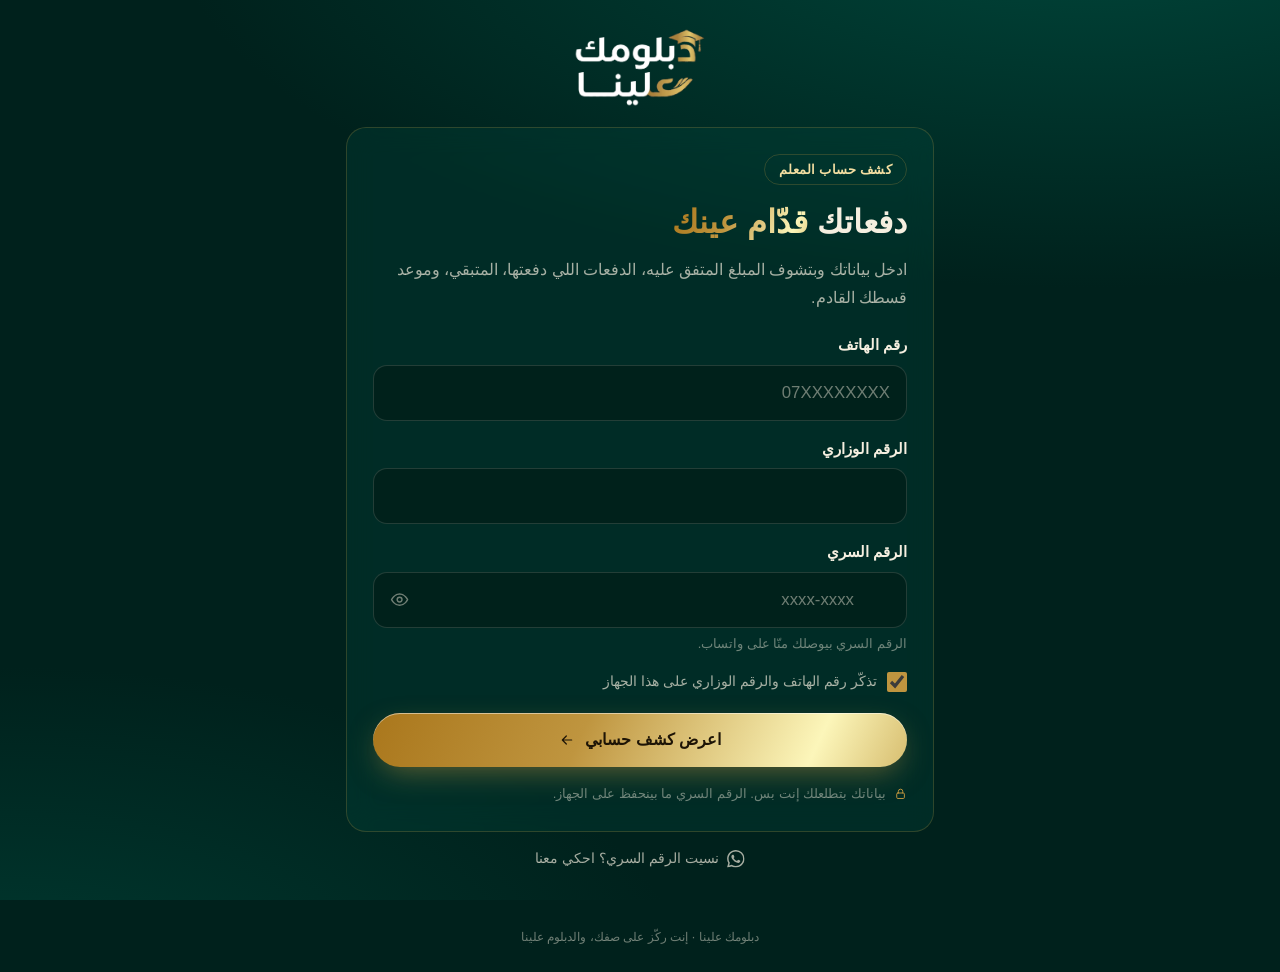
==== payments/index.html @ 39f5a54c "Payments: self-host SheetJS and lock pages down with a CSP - Serve SheetJS 0.18.5 (Apache-2.0, licen" ====
<!DOCTYPE html>
<html lang="ar" dir="rtl">
<head>
<meta charset="UTF-8">
<meta name="viewport" content="width=device-width, initial-scale=1.0, viewport-fit=cover">
<meta name="theme-color" content="#00211C">
<meta name="robots" content="noindex, nofollow">
<!-- The page may only talk to this site: nothing on it can send data anywhere else. -->
<meta http-equiv="Content-Security-Policy" content="default-src 'self'; script-src 'self' 'unsafe-inline'; style-src 'self' 'unsafe-inline' https://fonts.googleapis.com; font-src https://fonts.gstatic.com; img-src 'self' data:; connect-src 'self'; object-src 'none'; base-uri 'none'; form-action 'none'">
<title>كشف حسابك | دبلومك علينا</title>
<meta name="description" content="كشف حساب المعلم في دبلومك علينا: المبلغ المتفق عليه، الدفعات، المتبقي، وموعد القسط القادم.">
<meta property="og:title" content="كشف حسابك — دبلومك علينا">
<meta property="og:description" content="شوف دفعاتك والمبلغ المتبقي وموعد القسط القادم.">
<meta property="og:image" content="https://diplomakalena-cloud.github.io/og-image.jpg">
<meta property="og:locale" content="ar_JO">
<link rel="icon" href="../favicon.svg" type="image/svg+xml">
<link rel="apple-touch-icon" href="../apple-touch-icon.png">
<link rel="preconnect" href="https://fonts.googleapis.com">
<link rel="preconnect" href="https://fonts.gstatic.com" crossorigin>
<link href="https://fonts.googleapis.com/css2?family=Alexandria:wght@500;700;800&family=IBM+Plex+Sans+Arabic:wght@400;500;600;700&display=swap" rel="stylesheet">
<style>
/* ================= Tokens (same as the main site) ================= */
:root{
  --forest:#00211C;
  --green:#004D40;
  --moss:#0A3A32;
  --gold:#BF953F;
  --gold-hi:#F3DFA2;
  --ink:#F5EFE0;
  --muted:rgba(245,239,224,.68);
  --faint:rgba(245,239,224,.45);
  --line:rgba(191,149,63,.24);
  --glass:rgba(0,77,64,.28);
  --field:rgba(0,20,17,.45);
  --field-line:rgba(245,239,224,.14);
  --error:#FFB4A2;
  --late:#FFB48A;
  --foil:linear-gradient(115deg,#AA771C 0%,#BF953F 20%,#FCF6BA 42%,#B38728 60%,#FBF5B7 80%,#AA771C 100%);
  --f-display:'Alexandria',sans-serif;
  --f-body:'IBM Plex Sans Arabic',sans-serif;
  --ease:cubic-bezier(.22,1,.36,1);
  --r-lg:28px; --r-md:20px; --r-sm:14px;
  --gutter:16px;
  color-scheme:dark;
}
*,*::before,*::after{margin:0;padding:0;box-sizing:border-box;-webkit-tap-highlight-color:transparent}
html{-webkit-text-size-adjust:100%}
body{
  font-family:var(--f-body);color:var(--ink);line-height:1.8;font-size:16px;
  background:var(--forest);
  background-image:
    radial-gradient(120% 70% at 85% -10%, rgba(0,77,64,.85), transparent 60%),
    radial-gradient(90% 60% at 0% 110%, rgba(0,77,64,.55), transparent 60%);
  background-attachment:fixed;
  min-height:100vh;overflow-x:hidden;
}
img{max-width:100%;display:block}
button{font:inherit;color:inherit;background:none;border:0;cursor:pointer}
:focus-visible{outline:2px solid var(--gold-hi);outline-offset:3px;border-radius:8px}
svg.i{width:1em;height:1em;fill:none;stroke:currentColor;stroke-width:1.8;stroke-linecap:round;stroke-linejoin:round;flex-shrink:0}
[hidden]{display:none!important}
.foil{background:var(--foil);background-size:220% 100%;-webkit-background-clip:text;background-clip:text;-webkit-text-fill-color:transparent;color:var(--gold)}
@media (prefers-reduced-motion:no-preference){ .foil{animation:foil 7s linear infinite} }
@keyframes foil{to{background-position:-220% 0}}
.num{font-variant-numeric:tabular-nums}

.wrap{width:100%;max-width:620px;margin:0 auto;padding:0 var(--gutter)}

.test-banner{position:sticky;top:0;z-index:60;background:#5A2A12;color:#FFE3C7;font-size:.86rem;text-align:center;padding:8px var(--gutter);line-height:1.6}

.top{padding:28px 0 8px;text-align:center}
.top img{width:132px;height:auto;margin:0 auto}

.screen{padding:12px 0 48px}
@media (prefers-reduced-motion:no-preference){
  .enter{animation:enter .55s var(--ease) both}
  .enter:nth-child(2){animation-delay:.06s}
  .enter:nth-child(3){animation-delay:.12s}
  .enter:nth-child(4){animation-delay:.18s}
  .enter:nth-child(5){animation-delay:.24s}
  @keyframes enter{from{opacity:0;transform:translateY(14px)}to{opacity:1;transform:none}}
}

.card{background:var(--glass);border:1px solid var(--line);border-radius:var(--r-md);padding:22px 18px;margin-bottom:14px;
  backdrop-filter:blur(14px);-webkit-backdrop-filter:blur(14px)}
@media (min-width:560px){ .card{padding:26px 26px} }

.kicker{display:inline-block;font-size:.8rem;font-weight:600;letter-spacing:.02em;color:var(--gold-hi);
  border:1px solid var(--line);border-radius:99px;padding:3px 14px;margin-bottom:14px}
h1{font-family:var(--f-display);font-weight:800;font-size:clamp(1.5rem,6vw,2rem);line-height:1.45;margin-bottom:10px}
h2{font-family:var(--f-display);font-weight:700;font-size:1.08rem;line-height:1.5;display:flex;align-items:center;gap:8px}
h2 svg{color:var(--gold)}
.lead{color:var(--muted);margin-bottom:18px}

/* ================= Login ================= */
.field{margin-bottom:14px}
.field label{display:block;font-weight:600;font-size:.95rem;margin-bottom:6px}
.field small{display:block;color:var(--faint);font-size:.8rem;margin-top:4px}
.input-wrap{position:relative}
input[type=text],input[type=tel],input[type=password]{
  width:100%;min-height:54px;padding:12px 16px;border-radius:var(--r-sm);
  background:var(--field);border:1px solid var(--field-line);color:var(--ink);
  font:inherit;font-size:1.05rem;letter-spacing:.02em;direction:ltr;text-align:right;
  transition:border-color .25s,box-shadow .25s,background .25s;-webkit-appearance:none;appearance:none}
input::placeholder{color:var(--faint);letter-spacing:0}
input:focus{outline:none;border-color:var(--gold);box-shadow:0 0 0 3px rgba(191,149,63,.18);background:rgba(0,20,17,.6)}
.field.invalid input{border-color:rgba(255,180,162,.5)}
.peek{position:absolute;inset-inline-end:6px;top:50%;transform:translateY(-50%);width:42px;height:42px;display:grid;place-items:center;border-radius:10px;color:var(--faint)}
.peek:hover{color:var(--gold-hi)}
.peek svg{font-size:1.2rem}
#pass{padding-inline-end:52px}
.remember{display:flex;align-items:center;gap:10px;margin:4px 0 18px;font-size:.9rem;color:var(--muted);cursor:pointer;user-select:none}
.remember input{width:20px;height:20px;accent-color:var(--gold);flex-shrink:0}
.err{display:flex;align-items:flex-start;gap:8px;margin:0 0 14px;padding:12px 14px;border-radius:var(--r-sm);
  color:var(--error);background:rgba(255,180,162,.08);border:1px solid rgba(255,180,162,.3);font-size:.92rem;font-weight:500;line-height:1.7}
.err svg{margin-top:4px}
@media (prefers-reduced-motion:no-preference){
  .shake{animation:shake .4s}
  @keyframes shake{20%,60%{transform:translateX(-6px)}40%,80%{transform:translateX(6px)}}
}
.opening{text-align:center;padding:44px 18px}
.opening p{color:var(--muted);margin-top:16px}
.ring{display:inline-block;width:46px;height:46px;border-radius:50%;border:3px solid rgba(191,149,63,.2);border-top-color:var(--gold)}
@media (prefers-reduced-motion:no-preference){ .ring{animation:spin .9s linear infinite} }
.privacy{display:flex;gap:8px;align-items:flex-start;margin-top:16px;color:var(--faint);font-size:.82rem;line-height:1.7}
.privacy svg{margin-top:4px;color:var(--gold)}

.btn{display:inline-flex;align-items:center;justify-content:center;gap:10px;min-height:54px;padding:0 26px;border-radius:99px;
  font-family:var(--f-display);font-weight:700;font-size:1rem;transition:transform .35s var(--ease),box-shadow .35s,background .3s,opacity .3s;text-decoration:none}
.btn-gold{background:var(--foil);background-size:200% 100%;color:#1d1406;box-shadow:0 10px 30px -8px rgba(191,149,63,.55),inset 0 1px 0 rgba(255,255,255,.5)}
.btn-gold:hover{transform:translateY(-2px);box-shadow:0 18px 40px -10px rgba(191,149,63,.7),inset 0 1px 0 rgba(255,255,255,.5)}
.btn-ghost{border:1px solid rgba(245,239,224,.22);background:rgba(0,33,28,.5);color:var(--ink)}
.btn-ghost:hover{border-color:var(--gold);color:var(--gold-hi)}
.btn[disabled]{opacity:.6;pointer-events:none}
.btn-block{width:100%}
.spin{display:none;width:18px;height:18px;border-radius:50%;border:2px solid rgba(29,20,6,.3);border-top-color:#1d1406}
.btn.loading .spin{display:inline-block}
@media (prefers-reduced-motion:no-preference){ .spin{animation:spin .8s linear infinite} }
@keyframes spin{to{transform:rotate(360deg)}}

/* ================= Account ================= */
.hello{display:flex;justify-content:space-between;align-items:center;gap:12px;margin:4px 0 14px}
.hello p{font-family:var(--f-display);font-weight:700;font-size:1.2rem;line-height:1.5}
.hello small{display:block;font-family:var(--f-body);font-weight:400;font-size:.84rem;color:var(--muted)}
.out{display:inline-flex;align-items:center;gap:6px;font-size:.86rem;color:var(--faint);padding:8px 12px;border-radius:99px;border:1px solid var(--field-line);white-space:nowrap}
.out:hover{color:var(--gold-hi);border-color:var(--line)}

/* Balance */
.balance{text-align:center;padding-top:26px}
.balance .label{color:var(--muted);font-size:.92rem}
.balance .big{font-family:var(--f-display);font-weight:800;font-size:clamp(2.4rem,12vw,3.2rem);line-height:1.2;margin:4px 0 2px}
.balance .unit{font-size:.4em;font-weight:700;margin-inline-start:6px}
.meter{height:10px;border-radius:10px;background:rgba(245,239,224,.1);overflow:hidden;margin:18px 0 8px}
.meter i{display:block;height:100%;width:0;background:var(--foil);border-radius:10px;transition:width 1.1s var(--ease)}
.meter-cap{display:flex;justify-content:space-between;font-size:.82rem;color:var(--muted)}
.meter-cap b{color:var(--gold-hi);font-weight:600}
.stats{display:grid;grid-template-columns:1fr 1fr;gap:10px;margin-top:18px}
.stat{padding:12px 10px;border-radius:var(--r-sm);background:var(--field);border:1px solid var(--field-line);text-align:center}
.stat span{display:block;font-size:.8rem;color:var(--muted)}
.stat b{display:block;font-family:var(--f-display);font-weight:700;font-size:1.15rem;line-height:1.5}
.stat b small{font-size:.7em;font-weight:500;color:var(--muted);margin-inline-start:4px}

/* Next installment */
.due{display:flex;gap:16px;align-items:center}
.due-date{flex-shrink:0;width:84px;border-radius:16px;overflow:hidden;text-align:center;border:1px solid var(--line);background:var(--field)}
.due-date .m{display:block;background:var(--foil);background-size:200% 100%;color:#1d1406;font-size:.74rem;font-weight:700;padding:3px 4px;line-height:1.5}
.due-date .d{display:block;font-family:var(--f-display);font-weight:800;font-size:2rem;line-height:1.25;padding-top:4px}
.due-date .y{display:block;font-size:.74rem;color:var(--muted);padding-bottom:6px}
.due-body{min-width:0}
.due-body .what{font-size:.86rem;color:var(--gold-hi);font-weight:600}
.due-body .when{font-family:var(--f-display);font-weight:700;font-size:1.08rem;line-height:1.55}
.due-body .amt{color:var(--muted);font-size:.92rem;margin-top:2px}
.due-body .amt b{color:var(--ink)}
.due-body .amt.carry{font-size:.84rem;color:var(--faint)}
.pill{display:inline-flex;align-items:center;gap:6px;margin-top:8px;padding:3px 12px;border-radius:99px;font-size:.82rem;font-weight:600;
  color:var(--gold-hi);background:rgba(191,149,63,.12);border:1px solid rgba(191,149,63,.3)}
.card.late{border-color:rgba(255,180,138,.45);background:linear-gradient(0deg,rgba(255,140,90,.07),rgba(255,140,90,.07)),var(--glass)}
.card.late .due-date{border-color:rgba(255,180,138,.5)}
.card.late .due-date .m{background:#E8956A}
.card.late .pill{color:var(--late);background:rgba(255,140,90,.1);border-color:rgba(255,180,138,.4)}
.card.late .due-body .what{color:var(--late)}
.done{text-align:center}
.done .seal{width:72px;height:72px;margin:4px auto 14px;border-radius:50%;display:grid;place-items:center;
  background:var(--foil);background-size:200% 100%;box-shadow:0 18px 50px -12px rgba(191,149,63,.6)}
.done .seal svg{width:34px;height:34px;stroke:#1d1406;stroke-width:2.6}
.done p{color:var(--muted)}
.done strong{display:block;font-family:var(--f-display);font-size:1.2rem;color:var(--ink);margin-bottom:4px}

/* Payments list */
.head-row{display:flex;justify-content:space-between;align-items:baseline;gap:10px;margin-bottom:10px}
.head-row .count{font-size:.82rem;color:var(--faint)}
.pay{list-style:none}
.pay li{display:flex;align-items:center;gap:12px;padding:12px 0;border-top:1px solid var(--field-line)}
.pay li:first-child{border-top:0}
.pay .tick{flex-shrink:0;width:34px;height:34px;border-radius:50%;display:grid;place-items:center;background:rgba(191,149,63,.12);color:var(--gold-hi)}
.pay .tick svg{font-size:1rem}
.pay .info{flex:1;min-width:0}
.pay .info b{display:block;font-weight:600;font-size:.96rem}
.pay .info small{display:block;color:var(--muted);font-size:.84rem;line-height:1.6;overflow-wrap:anywhere}
.pay .val{font-family:var(--f-display);font-weight:700;white-space:nowrap}
.pay .val small{font-size:.75em;font-weight:500;color:var(--muted);margin-inline-start:3px}
.pay li.neg .tick{background:rgba(255,180,162,.1);color:var(--error)}
.empty{color:var(--muted);font-size:.92rem;padding:6px 0}

/* Notes */
.notes p{white-space:pre-line;color:var(--ink);margin-top:8px;padding:12px 14px;border-radius:var(--r-sm);background:rgba(0,20,17,.3);border-inline-start:3px solid var(--gold)}

.wa{display:inline-flex;align-items:center;gap:8px;justify-content:center;color:var(--muted);font-size:.9rem;text-decoration:none}
.wa:hover{color:var(--gold-hi)}
.wa svg{fill:currentColor;stroke:none;font-size:1.1rem}
.help{text-align:center;margin-top:8px}

footer{text-align:center;color:var(--faint);font-size:.78rem;padding:0 var(--gutter) 24px}
</style>
</head>
<body>
<svg width="0" height="0" style="position:absolute" aria-hidden="true">
  <symbol id="i-check" viewBox="0 0 24 24"><path d="m5 12.5 4.5 4.5L19 7.5"/></symbol>
  <symbol id="i-lock" viewBox="0 0 24 24"><rect x="5" y="11" width="14" height="10" rx="2"/><path d="M8 11V8a4 4 0 0 1 8 0v3"/></symbol>
  <symbol id="i-alert" viewBox="0 0 24 24"><circle cx="12" cy="12" r="9"/><path d="M12 8v5M12 16.5v.01"/></symbol>
  <symbol id="i-next" viewBox="0 0 24 24"><path d="M19 12H5M11 6l-6 6 6 6"/></symbol>
  <symbol id="i-eye" viewBox="0 0 24 24"><path d="M2 12s3.6-7 10-7 10 7 10 7-3.6 7-10 7S2 12 2 12z"/><circle cx="12" cy="12" r="3"/></symbol>
  <symbol id="i-eye-off" viewBox="0 0 24 24"><path d="M3 3l18 18M10.6 5.1A10.8 10.8 0 0 1 12 5c6.4 0 10 7 10 7a17.6 17.6 0 0 1-3.2 4M6.6 6.6A17.4 17.4 0 0 0 2 12s3.6 7 10 7a9.7 9.7 0 0 0 5.4-1.6M9.9 9.9a3 3 0 0 0 4.2 4.2"/></symbol>
  <symbol id="i-cal" viewBox="0 0 24 24"><rect x="3.5" y="5" width="17" height="15.5" rx="2.5"/><path d="M3.5 10h17M8 3v4M16 3v4"/></symbol>
  <symbol id="i-list" viewBox="0 0 24 24"><path d="M9 6h11M9 12h11M9 18h11M4.5 6h.01M4.5 12h.01M4.5 18h.01"/></symbol>
  <symbol id="i-note" viewBox="0 0 24 24"><path d="M5 4h10l4 4v12H5z"/><path d="M14 4v5h5M8.5 13h7M8.5 16.5h5"/></symbol>
  <symbol id="i-out" viewBox="0 0 24 24"><path d="M15 4h3a2 2 0 0 1 2 2v12a2 2 0 0 1-2 2h-3M10 17l-5-5 5-5M5 12h11"/></symbol>
  <symbol id="i-wa" viewBox="0 0 24 24"><path d="M17.47 14.38c-.3-.15-1.76-.87-2.03-.97-.27-.1-.47-.15-.67.15-.2.3-.77.97-.94 1.16-.17.2-.35.22-.64.07-.3-.15-1.26-.46-2.39-1.47-.88-.79-1.48-1.76-1.65-2.06-.17-.3-.02-.46.13-.6.13-.14.3-.35.45-.52.15-.17.2-.3.3-.5.1-.2.05-.37-.03-.52-.07-.15-.67-1.61-.92-2.2-.24-.58-.49-.5-.67-.51h-.57c-.2 0-.52.07-.79.37-.27.3-1.04 1.02-1.04 2.48s1.06 2.88 1.21 3.07c.15.2 2.1 3.2 5.08 4.49.71.3 1.26.49 1.7.63.71.22 1.36.19 1.87.12.57-.09 1.76-.72 2-1.42.25-.69.25-1.29.18-1.41-.08-.13-.28-.2-.57-.35M12.05 21.79h-.01a9.87 9.87 0 0 1-5.03-1.38l-.36-.21-3.74.98 1-3.65-.24-.37a9.86 9.86 0 0 1-1.51-5.26c0-5.45 4.44-9.88 9.89-9.88a9.82 9.82 0 0 1 9.88 9.89c0 5.45-4.44 9.88-9.88 9.88m8.41-18.3A11.82 11.82 0 0 0 12.05 0C5.5 0 .16 5.34.16 11.89c0 2.1.55 4.14 1.59 5.95L.06 24l6.3-1.65a11.88 11.88 0 0 0 5.68 1.45h.01c6.55 0 11.89-5.34 11.89-11.9a11.82 11.82 0 0 0-3.48-8.41z"/></symbol>
</svg>

<div class="test-banner" id="testBanner" hidden>عرض تجريبي ببيانات وهمية.</div>

<header class="top wrap">
  <a href="../" aria-label="دبلومك علينا"><img src="../logo.webp" alt="دبلومك علينا" width="1291" height="775"></a>
</header>

<main class="wrap">

  <!-- ============ Login ============ -->
  <section class="screen" id="login">
    <form class="card enter" id="loginForm" novalidate>
      <span class="kicker">كشف حساب المعلم</span>
      <h1>دفعاتك <span class="foil">قدّام عينك</span></h1>
      <p class="lead">ادخل بياناتك وبتشوف المبلغ المتفق عليه، الدفعات اللي دفعتها، المتبقي، وموعد قسطك القادم.</p>

      <div class="field" id="f-phone">
        <label for="phone">رقم الهاتف</label>
        <input type="tel" id="phone" inputmode="tel" autocomplete="tel" placeholder="07XXXXXXXX" required>
      </div>
      <div class="field" id="f-ministry">
        <label for="ministry">الرقم الوزاري</label>
        <input type="text" id="ministry" inputmode="numeric" autocomplete="off" required>
      </div>
      <div class="field" id="f-pass">
        <label for="pass">الرقم السري</label>
        <div class="input-wrap">
          <input type="password" id="pass" autocomplete="current-password" autocapitalize="off" autocorrect="off" spellcheck="false" placeholder="xxxx-xxxx" required>
          <button class="peek" id="peek" type="button" aria-label="إظهار الرقم السري"><svg class="i"><use href="#i-eye"/></svg></button>
        </div>
        <small>الرقم السري بيوصلك منّا على واتساب.</small>
      </div>
      <label class="remember"><input type="checkbox" id="remember" checked>تذكّر رقم الهاتف والرقم الوزاري على هذا الجهاز</label>

      <div class="err" id="loginErr" role="alert" hidden></div>

      <button class="btn btn-gold btn-block" id="loginBtn" type="submit"><span class="spin" aria-hidden="true"></span><span>اعرض كشف حسابي</span><svg class="i"><use href="#i-next"/></svg></button>

      <p class="privacy"><svg class="i"><use href="#i-lock"/></svg>بياناتك بتطلعلك إنت بس. الرقم السري ما بينحفظ على الجهاز.</p>
    </form>
    <p class="help"><a class="wa" href="https://wa.me/962779283635" target="_blank" rel="noopener"><svg class="i"><use href="#i-wa"/></svg>نسيت الرقم السري؟ احكي معنا</a></p>
  </section>

  <!-- ============ Opening from a personal link ============ -->
  <section class="screen" id="opening" hidden>
    <div class="card opening enter"><span class="ring" aria-hidden="true"></span><p>عم نفتح كشف حسابك…</p></div>
  </section>

  <!-- ============ Account ============ -->
  <section class="screen" id="account" hidden></section>

</main>

<footer>دبلومك علينا · إنت ركّز على صفك، والدبلوم علينا</footer>

<script src="core.js"></script>
<script>
const DEMO = new URLSearchParams(location.search).has('demo');
const WHATSAPP = 'https://wa.me/962779283635';
const KEY_REMEMBER = 'dk-pay-remember-v1';
const CURRENCY = 'دينار';
const MONTHS = ['كانون الثاني','شباط','آذار','نيسان','أيار','حزيران','تموز','آب','أيلول','تشرين الأول','تشرين الثاني','كانون الأول'];
const DAYS = ['الأحد','الإثنين','الثلاثاء','الأربعاء','الخميس','الجمعة','السبت'];

const store = {
  get(k){ try{ return JSON.parse(localStorage.getItem(k)); }catch(e){ return null; } },
  set(k,v){ try{ localStorage.setItem(k, JSON.stringify(v)); return true; }catch(e){ return false; } },
  del(k){ try{ localStorage.removeItem(k); }catch(e){} }
};

/* ---------- Helpers ---------- */
const $ = s => document.querySelector(s);
const esc = s => String(s).replace(/[&<>"']/g, c => ({'&':'&amp;','<':'&lt;','>':'&gt;','"':'&quot;',"'":'&#39;'}[c]));
const toLatinDigits = DK.latin;
const normPhone = DK.normPhone;
const money = n => Number(n || 0).toLocaleString('en-US', { maximumFractionDigits: 2 });
const parseISO = DK.parseISO;
const longDate = d => `${DAYS[d.getDay()]} ${d.getDate()} ${MONTHS[d.getMonth()]} ${d.getFullYear()}`;
const shortDate = d => `${d.getDate()} ${MONTHS[d.getMonth()]} ${d.getFullYear()}`;
function daysWord(n){
  if (n === 1) return 'يوم واحد';
  if (n === 2) return 'يومين';
  if (n >= 3 && n <= 10) return `${n} أيام`;
  return `${n} يوم`;
}

function countWord(n){
  if (n === 1) return 'دفعة وحدة';
  if (n === 2) return 'دفعتين';
  return n <= 10 ? `${n} دفعات` : `${n} دفعة`;
}

/* ---------- Login ---------- */
function fieldErr(id, on){ $('#f-' + id).classList.toggle('invalid', on); }
function showErr(msg){
  const e = $('#loginErr');
  e.innerHTML = `<svg class="i"><use href="#i-alert"/></svg><span>${msg}</span>`;
  e.hidden = false;
  e.classList.remove('shake'); void e.offsetWidth; e.classList.add('shake');
}

function login(e){
  e.preventDefault();
  ['phone','ministry'].forEach(id => { const el = $('#' + id); const v = toLatinDigits(el.value).trim(); if (v !== el.value) el.value = v; });
  const phone = normPhone($('#phone').value);
  const ministry = $('#ministry').value.replace(/\D/g, '');
  const pass = $('#pass').value.trim();
  fieldErr('phone', !phone); fieldErr('ministry', !ministry); fieldErr('pass', !pass);
  if (!phone) return showErr('اكتب رقم هاتفك الأردني (10 أرقام يبدأ بـ 07).');
  if (!ministry) return showErr('اكتب الرقم الوزاري (أرقام بس).');
  if (!pass) return showErr('اكتب الرقم السري اللي وصلك منّا.');
  $('#loginErr').hidden = true;

  if ($('#remember').checked) store.set(KEY_REMEMBER, { phone, ministry }); else store.del(KEY_REMEMBER);
  openAccount({ phone, ministry, pass }, false);
}

async function openAccount(creds, fromLink){
  const btn = $('#loginBtn');
  btn.disabled = true; btn.classList.add('loading');
  try {
    const res = await fetchAccount(creds);
    if (res.ok) { $('#pass').value = ''; renderAccount(res.account); return; }
    showScreen('login');
    if (res.error !== 'invalid') showErr('صار خلل من عنّا. جرّب كمان شوي، وإذا ضلّت المشكلة احكي معنا على واتساب.');
    else if (fromLink) showErr('هاد الرابط ما عاد يشتغل، غالباً لأنه تغيّر رقمك السري. اطلب منّا رابط جديد على واتساب، أو ادخل بياناتك تحت.');
    else { fieldErr('pass', true); showErr('البيانات مش متطابقة. تأكد من رقم الهاتف والرقم الوزاري والرقم السري وجرّب مرة ثانية.'); }
  } catch (err) {
    showScreen('login');
    showErr('ما قدرنا نوصل للنت. تأكد من الاتصال وجرّب مرة ثانية.');
  } finally {
    btn.disabled = false; btn.classList.remove('loading');
  }
}
function showScreen(id){ ['login','opening','account'].forEach(s => $('#' + s).hidden = s !== id); }

// The file name and the key both come from the teacher's own details, so a wrong detail = no file.
async function fetchAccount({ phone, ministry, pass }){
  if (DEMO) { await new Promise(r => setTimeout(r, 600)); return { ok: true, account: demoAccount() }; }
  const { id, key } = await DK.teacherKey(phone, ministry, pass);
  const res = await fetch(`data/t/${id}.json?v=${Date.now()}`, { cache: 'no-store' });
  if (res.status === 404) return { ok: false, error: 'invalid' };
  if (!res.ok) return { ok: false, error: 'server' };
  try { return { ok: true, account: DK.account(await DK.decryptJSON(key, await res.json())) }; }
  catch (e) { return { ok: false, error: 'invalid' }; }
}

/* ---------- Account ---------- */
function renderAccount(a){
  const today = DK.today();
  const pct = a.total > 0 ? Math.min(100, Math.round(a.paid / a.total * 100)) : 0;
  const first = (a.name || '').split(/\s+/)[0];
  const unit = `<small>${CURRENCY}</small>`;

  let dueCard = '';
  const due = parseISO(a.nextDue);
  if (a.total > 0 && a.remaining <= 0) {
    dueCard = `<div class="card done enter"><div class="seal"><svg class="i"><use href="#i-check"/></svg></div>
      <strong>تم سداد المبلغ كامل</strong><p>شكراً إلك على التزامك. ما عليك ولا قسط.</p></div>`;
  } else if (due) {
    const diff = Math.round((due - today) / 864e5);
    const late = diff < 0;
    const status = late ? `متأخر ${daysWord(-diff)}` : diff === 0 ? 'موعده اليوم' : `بعد ${daysWord(diff)}`;
    dueCard = `<div class="card enter${late ? ' late' : ''}">
      <h2 style="margin-bottom:14px"><svg class="i"><use href="#i-cal"/></svg>${late ? 'قسط مستحق' : 'القسط القادم'}</h2>
      <div class="due">
        <div class="due-date" aria-hidden="true"><span class="m">${MONTHS[due.getMonth()]}</span><span class="d num">${due.getDate()}</span><span class="y num">${due.getFullYear()}</span></div>
        <div class="due-body">
          <div class="what">قسط راتب شهر ${due.getMonth() + 1}</div>
          <div class="when">${longDate(due)}</div>
          ${a.nextAmount > 0 ? `<div class="amt">المطلوب: <b class="num">${money(a.nextAmount)}</b> ${CURRENCY}</div>` : ''}
          ${a.carried > 0 ? `<div class="amt carry">منها <b class="num">${money(a.carried)}</b> ${CURRENCY} باقي قسط شهر ${DK.parseISO(a.carriedFrom).getMonth() + 1}</div>` : ''}
          <span class="pill">${status}</span>
        </div>
      </div></div>`;
  }

  const list = a.payments.length
    ? `<ul class="pay">${a.payments.map(p => {
        const d = parseISO(p.date);
        return `<li${p.amount < 0 ? ' class="neg"' : ''}><span class="tick"><svg class="i"><use href="#i-check"/></svg></span>
          <span class="info"><b>${d ? shortDate(d) : 'بدون تاريخ'}</b>${p.note ? `<small>${esc(p.note)}</small>` : ''}</span>
          <span class="val num">${money(p.amount)}<small>${CURRENCY}</small></span></li>`;
      }).join('')}</ul>`
    : `<p class="empty">لسا ما في دفعات مسجّلة.</p>`;

  $('#account').innerHTML = `
    <div class="hello enter">
      <p>أهلاً${first ? '، ' + esc(first) : ''}<small>هاد كشف حسابك معنا</small></p>
      <button class="out" id="logoutBtn" type="button"><svg class="i"><use href="#i-out"/></svg>خروج</button>
    </div>
    <div class="card balance enter">
      <div class="label">المبلغ المتبقي</div>
      <div class="big num"><span class="foil">${money(a.remaining)}</span><span class="unit">${CURRENCY}</span></div>
      <div class="meter" role="progressbar" aria-valuenow="${pct}" aria-valuemin="0" aria-valuemax="100" aria-label="نسبة المدفوع"><i id="meterFill"></i></div>
      <div class="meter-cap"><span>دفعت <b class="num">${pct}%</b></span><span>من أصل <span class="num">${money(a.total)}</span> ${CURRENCY}</span></div>
      <div class="stats">
        <div class="stat"><span>المبلغ المتفق عليه</span><b class="num">${money(a.total)}${unit}</b></div>
        <div class="stat"><span>المدفوع</span><b class="num">${money(a.paid)}${unit}</b></div>
      </div>
    </div>
    ${dueCard}
    <div class="card enter">
      <div class="head-row"><h2><svg class="i"><use href="#i-list"/></svg>الدفعات المدفوعة</h2>${a.payments.length ? `<span class="count">${countWord(a.payments.length)}</span>` : ''}</div>
      ${list}
    </div>
    ${a.notes ? `<div class="card notes enter"><h2><svg class="i"><use href="#i-note"/></svg>ملاحظات</h2><p>${esc(a.notes)}</p></div>` : ''}
    <p class="help"><a class="wa" href="${WHATSAPP}" target="_blank" rel="noopener"><svg class="i"><use href="#i-wa"/></svg>عندك سؤال عن دفعاتك؟ احكي معنا</a></p>`;

  showScreen('account');
  $('#logoutBtn').onclick = logout;
  window.scrollTo(0, 0);
  requestAnimationFrame(() => requestAnimationFrame(() => { $('#meterFill').style.width = pct + '%'; }));
}

function logout(){
  showScreen('login');
  $('#account').innerHTML = '';
  $('#pass').value = '';
  if (location.hash) history.replaceState(null, '', location.pathname + location.search);
  window.scrollTo(0, 0);
}

/* ---------- Demo data (test mode only) ---------- */
function demoAccount(){
  const t = DK.today(), first = DK.addMonths(new Date(t.getFullYear(), t.getMonth(), 24), t.getDate() > 24 ? 0 : -1);
  return DK.account({
    name: 'محمد أحمد علي', total: 450, down: 100, installment: 50, firstDue: DK.iso(first),
    notes: 'الدفعة الأولى كانت مقدّم عند التسجيل.\nإذا تأخر الراتب، احكيلنا وبنأجّل القسط.',
    payments: [
      { date: DK.iso(first), amount: 50, note: `قسط راتب شهر ${first.getMonth() + 1}` },
      { date: DK.iso(DK.addMonths(first, -1)), amount: 100, note: 'مقدّم عند التسجيل' }
    ]
  });
}

/* ---------- Wiring ---------- */
$('#loginForm').addEventListener('submit', login);
$('#peek').onclick = () => {
  const p = $('#pass'), show = p.type === 'password';
  p.type = show ? 'text' : 'password';
  $('#peek').setAttribute('aria-label', show ? 'إخفاء الرقم السري' : 'إظهار الرقم السري');
  $('#peek use').setAttribute('href', show ? '#i-eye-off' : '#i-eye');
};
['phone','ministry','pass'].forEach(id => $('#' + id).addEventListener('input', () => fieldErr(id, false)));

/* ---------- Boot ---------- */
if (DEMO) $('#testBanner').hidden = false;
const remembered = store.get(KEY_REMEMBER);
if (remembered) {
  $('#phone').value = remembered.phone || '';
  $('#ministry').value = remembered.ministry || '';
  if (remembered.phone && remembered.ministry) $('#pass').focus();
}
// Personal link from WhatsApp: …/payments/#k=… opens the statement straight away.
function openFromLink(){
  const linked = DK.readLinkToken((/[#&]k=([\w-]+)/.exec(location.hash) || [])[1] || '');
  if (!linked) return;
  $('#phone').value = linked.phone; $('#ministry').value = linked.ministry;
  $('#loginErr').hidden = true;
  showScreen('opening');
  openAccount(linked, true);
}
openFromLink();
window.addEventListener('hashchange', openFromLink);
</script>
</body>
</html>
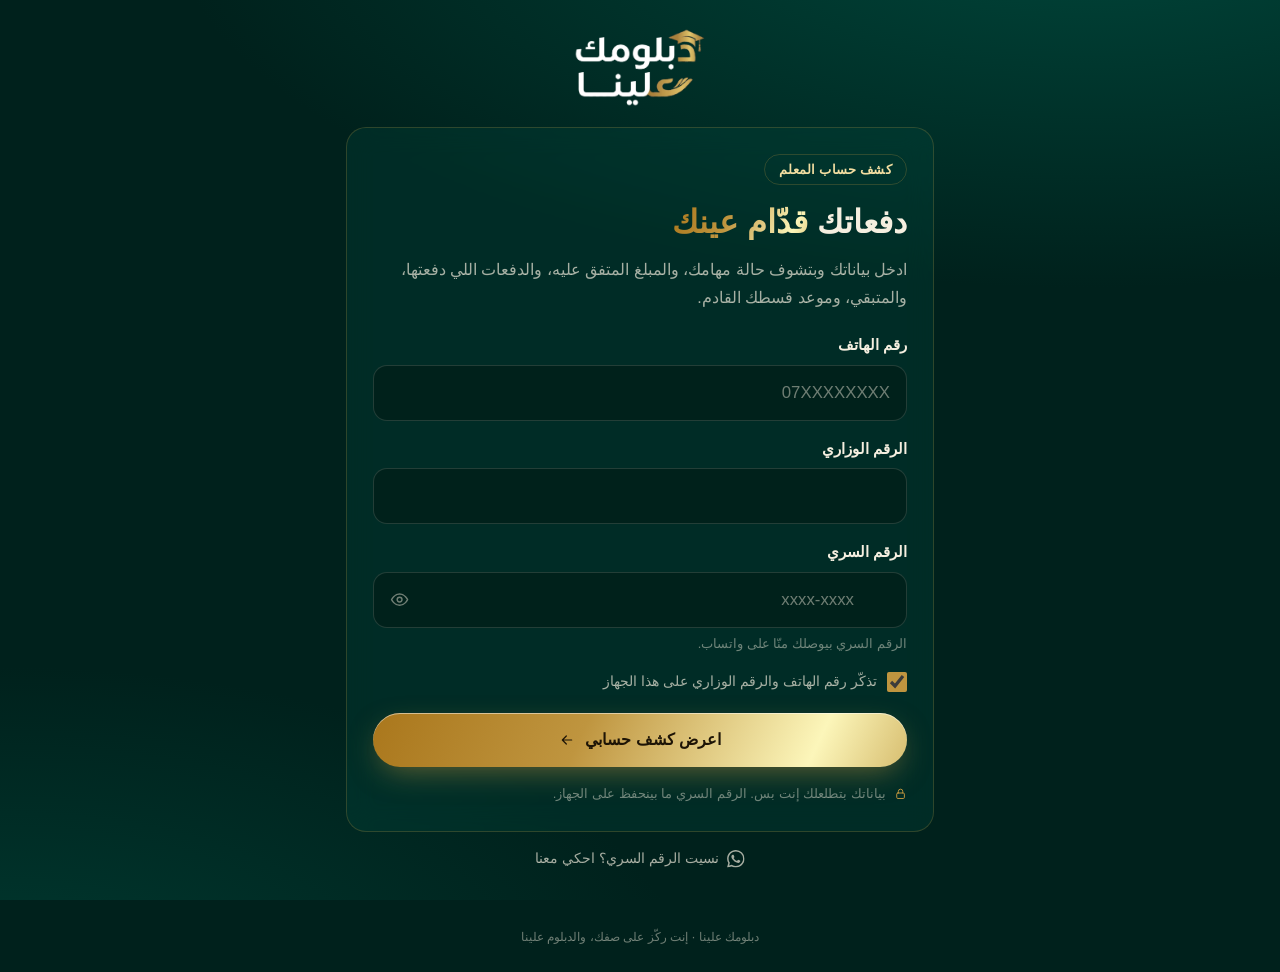
==== commit 3d4cd190: "Payments: track each teacher's diploma tasks The admin panel gets a «المهام» section: a task list in" ====
--- a/payments/index.html
+++ b/payments/index.html
@@ -8,9 +8,9 @@
 <!-- The page may only talk to this site: nothing on it can send data anywhere else. -->
 <meta http-equiv="Content-Security-Policy" content="default-src 'self'; script-src 'self' 'unsafe-inline'; style-src 'self' 'unsafe-inline' https://fonts.googleapis.com; font-src https://fonts.gstatic.com; img-src 'self' data:; connect-src 'self'; object-src 'none'; base-uri 'none'; form-action 'none'">
 <title>كشف حسابك | دبلومك علينا</title>
-<meta name="description" content="كشف حساب المعلم في دبلومك علينا: المبلغ المتفق عليه، الدفعات، المتبقي، وموعد القسط القادم.">
+<meta name="description" content="كشف حساب المعلم في دبلومك علينا: حالة المهام، المبلغ المتفق عليه، الدفعات، المتبقي، وموعد القسط القادم.">
 <meta property="og:title" content="كشف حسابك — دبلومك علينا">
-<meta property="og:description" content="شوف دفعاتك والمبلغ المتبقي وموعد القسط القادم.">
+<meta property="og:description" content="شوف حالة مهامك ودفعاتك والمبلغ المتبقي وموعد القسط القادم.">
 <meta property="og:image" content="https://diplomakalena-cloud.github.io/og-image.jpg">
 <meta property="og:locale" content="ar_JO">
 <link rel="icon" href="../favicon.svg" type="image/svg+xml">
@@ -202,6 +202,58 @@
 .pay li.neg .tick{background:rgba(255,180,162,.1);color:var(--error)}
 .empty{color:var(--muted);font-size:.92rem;padding:6px 0}
 
+/* Tasks */
+.tasks .head-row{margin-bottom:12px}
+.tasks .count b{color:var(--gold-hi);font-weight:600}
+.tbar{display:flex;height:10px;border-radius:10px;background:rgba(245,239,224,.1);overflow:hidden}
+.tbar i{display:block;height:100%;width:0;transition:width 1.1s var(--ease)}
+.tbar .s-done{background:var(--foil);background-size:220% 100%}
+.tbar .s-ready{background:rgba(243,223,162,.55)}
+.tbar .s-doing{background:rgba(191,149,63,.3)}
+.tlegend{list-style:none;display:flex;flex-wrap:wrap;gap:4px 14px;margin-top:10px;font-size:.82rem;color:var(--muted)}
+.tlegend li{display:inline-flex;align-items:center;gap:6px}
+.tlegend li i{width:8px;height:8px;border-radius:50%;background:rgba(245,239,224,.25)}
+.tlegend .s-done i{background:var(--gold)}
+.tlegend .s-ready i{background:var(--gold-hi)}
+.tlegend .s-doing i{background:rgba(191,149,63,.5)}
+.tlegend .s-fix i{background:var(--late)}
+.tlegend b{color:var(--ink);font-weight:600}
+.tnext{display:flex;gap:12px;align-items:center;margin-top:16px;padding:12px 14px;border-radius:var(--r-sm);background:var(--field);border:1px solid var(--field-line)}
+.tnext > svg{color:var(--gold);font-size:1.35rem}
+.tnext div{min-width:0}
+.tnext span{display:block;font-size:.8rem;color:var(--gold-hi);font-weight:600}
+.tnext b{display:block;font-weight:600;line-height:1.6;overflow-wrap:anywhere}
+.tnext small{display:block;color:var(--muted);font-size:.84rem}
+.tnext.all > svg{color:#1d1406;background:var(--foil);background-size:200% 100%;border-radius:50%;padding:5px;width:1.5em;height:1.5em;stroke-width:2.6}
+.tgroup{border-top:1px solid var(--field-line);margin-top:16px}
+.tgroup summary{list-style:none;display:flex;align-items:center;gap:10px;padding:12px 0 4px;cursor:pointer;font-family:var(--f-display);font-weight:700;font-size:.98rem;line-height:1.5}
+.tgroup summary::-webkit-details-marker{display:none}
+.tgroup summary .gc{margin-inline-start:auto;font-family:var(--f-body);font-weight:500;font-size:.8rem;color:var(--faint);white-space:nowrap}
+.tgroup summary .gc.full{color:var(--gold-hi)}
+.tgroup summary .chev{color:var(--faint);transition:transform .3s var(--ease)}
+.tgroup[open] summary .chev{transform:rotate(180deg)}
+.tlist{list-style:none;margin-top:6px}
+.tlist li{display:flex;align-items:flex-start;gap:12px;padding:11px 0;border-top:1px solid var(--field-line)}
+.tlist li:first-child{border-top:0}
+.tic{width:34px;height:34px;border-radius:50%;display:grid;place-items:center;flex-shrink:0;border:1.5px solid rgba(245,239,224,.2);color:var(--faint)}
+.tic svg{font-size:1rem}
+.tlist .s-doing .tic{border-color:var(--gold);border-style:dashed;color:var(--gold-hi)}
+.tlist .s-ready .tic{border-color:var(--gold-hi);background:rgba(243,223,162,.12);color:var(--gold-hi)}
+.tlist .s-done .tic{border:0;background:var(--foil);background-size:200% 100%;color:#1d1406}
+.tlist .s-done .tic svg{stroke-width:2.4}
+.tlist .s-fix .tic{border-color:rgba(255,180,138,.6);background:rgba(255,140,90,.1);color:var(--late)}
+.tinfo{flex:1;min-width:0}
+.tinfo b{display:block;font-weight:600;font-size:.96rem;line-height:1.6;overflow-wrap:anywhere}
+.tinfo small{display:block;color:var(--muted);font-size:.83rem;line-height:1.65}
+.tinfo small.soon{color:var(--gold-hi)}
+.tinfo .grade{display:inline-block;margin-top:5px;padding:1px 10px;border-radius:99px;font-size:.8rem;font-weight:600;color:var(--gold-hi);background:rgba(191,149,63,.12);border:1px solid rgba(191,149,63,.3)}
+.tinfo .tnote{margin-top:6px;padding:6px 10px;border-radius:10px;background:rgba(0,20,17,.3);border-inline-start:2px solid var(--gold);color:var(--ink);white-space:pre-line;overflow-wrap:anywhere}
+.tstate{flex-shrink:0;margin-top:5px;padding:1px 10px;border-radius:99px;font-size:.76rem;font-weight:600;white-space:nowrap;color:var(--faint);border:1px solid var(--field-line)}
+.s-doing .tstate{color:var(--gold-hi);border-color:rgba(191,149,63,.35)}
+.s-ready .tstate{color:var(--gold-hi);background:rgba(243,223,162,.1);border-color:rgba(243,223,162,.4)}
+.s-done .tstate{color:var(--gold-hi);background:rgba(191,149,63,.12);border-color:rgba(191,149,63,.3)}
+.s-fix .tstate{color:var(--late);background:rgba(255,140,90,.1);border-color:rgba(255,180,138,.4)}
+
 /* Notes */
 .notes p{white-space:pre-line;color:var(--ink);margin-top:8px;padding:12px 14px;border-radius:var(--r-sm);background:rgba(0,20,17,.3);border-inline-start:3px solid var(--gold)}
 
@@ -224,6 +276,11 @@
   <symbol id="i-cal" viewBox="0 0 24 24"><rect x="3.5" y="5" width="17" height="15.5" rx="2.5"/><path d="M3.5 10h17M8 3v4M16 3v4"/></symbol>
   <symbol id="i-list" viewBox="0 0 24 24"><path d="M9 6h11M9 12h11M9 18h11M4.5 6h.01M4.5 12h.01M4.5 18h.01"/></symbol>
   <symbol id="i-note" viewBox="0 0 24 24"><path d="M5 4h10l4 4v12H5z"/><path d="M14 4v5h5M8.5 13h7M8.5 16.5h5"/></symbol>
+  <symbol id="i-tasks" viewBox="0 0 24 24"><rect x="5" y="4.5" width="14" height="16.5" rx="2.5"/><path d="M9 4.5V3h6v1.5M8.5 10.5l1.5 1.5 3-3M8.5 16.5l1.5 1.5 3-3M15 11h1.5M15 17h1.5"/></symbol>
+  <symbol id="i-pen" viewBox="0 0 24 24"><path d="M4 20h4L19 9l-4-4L4 16z"/><path d="m13 7 4 4"/></symbol>
+  <symbol id="i-doc" viewBox="0 0 24 24"><path d="M6 3h8l4 4v14H6z"/><path d="M14 3v4h4M9 12h6M9 16h4"/></symbol>
+  <symbol id="i-redo" viewBox="0 0 24 24"><path d="M20 12a8 8 0 1 1-2.34-5.66"/><path d="M20 4v4.5h-4.5"/></symbol>
+  <symbol id="i-chev" viewBox="0 0 24 24"><path d="m6 9 6 6 6-6"/></symbol>
   <symbol id="i-out" viewBox="0 0 24 24"><path d="M15 4h3a2 2 0 0 1 2 2v12a2 2 0 0 1-2 2h-3M10 17l-5-5 5-5M5 12h11"/></symbol>
   <symbol id="i-wa" viewBox="0 0 24 24"><path d="M17.47 14.38c-.3-.15-1.76-.87-2.03-.97-.27-.1-.47-.15-.67.15-.2.3-.77.97-.94 1.16-.17.2-.35.22-.64.07-.3-.15-1.26-.46-2.39-1.47-.88-.79-1.48-1.76-1.65-2.06-.17-.3-.02-.46.13-.6.13-.14.3-.35.45-.52.15-.17.2-.3.3-.5.1-.2.05-.37-.03-.52-.07-.15-.67-1.61-.92-2.2-.24-.58-.49-.5-.67-.51h-.57c-.2 0-.52.07-.79.37-.27.3-1.04 1.02-1.04 2.48s1.06 2.88 1.21 3.07c.15.2 2.1 3.2 5.08 4.49.71.3 1.26.49 1.7.63.71.22 1.36.19 1.87.12.57-.09 1.76-.72 2-1.42.25-.69.25-1.29.18-1.41-.08-.13-.28-.2-.57-.35M12.05 21.79h-.01a9.87 9.87 0 0 1-5.03-1.38l-.36-.21-3.74.98 1-3.65-.24-.37a9.86 9.86 0 0 1-1.51-5.26c0-5.45 4.44-9.88 9.89-9.88a9.82 9.82 0 0 1 9.88 9.89c0 5.45-4.44 9.88-9.88 9.88m8.41-18.3A11.82 11.82 0 0 0 12.05 0C5.5 0 .16 5.34.16 11.89c0 2.1.55 4.14 1.59 5.95L.06 24l6.3-1.65a11.88 11.88 0 0 0 5.68 1.45h.01c6.55 0 11.89-5.34 11.89-11.9a11.82 11.82 0 0 0-3.48-8.41z"/></symbol>
 </svg>
@@ -241,7 +298,7 @@
     <form class="card enter" id="loginForm" novalidate>
       <span class="kicker">كشف حساب المعلم</span>
       <h1>دفعاتك <span class="foil">قدّام عينك</span></h1>
-      <p class="lead">ادخل بياناتك وبتشوف المبلغ المتفق عليه، الدفعات اللي دفعتها، المتبقي، وموعد قسطك القادم.</p>
+      <p class="lead">ادخل بياناتك وبتشوف حالة مهامك، والمبلغ المتفق عليه، والدفعات اللي دفعتها، والمتبقي، وموعد قسطك القادم.</p>
 
       <div class="field" id="f-phone">
         <label for="phone">رقم الهاتف</label>
@@ -282,7 +339,19 @@
 
 <footer>دبلومك علينا · إنت ركّز على صفك، والدبلوم علينا</footer>
 
-<script src="core.js"></script>
+<script>
+// GitHub Pages lets browsers keep a page for ~10 minutes. If a newer version is live, reload once to pick it up,
+// so a teacher never sees new data through old code. Bump APP_VERSION here and in payments/version.json together.
+const APP_VERSION = 4;
+fetch('version.json?t=' + Date.now(), { cache: 'no-store' }).then(r => r.json()).then(({ v }) => {
+  let seen = null; try { seen = sessionStorage.getItem('dk-reloaded'); } catch (e) {}
+  if (v > APP_VERSION && seen !== String(v)) {
+    try { sessionStorage.setItem('dk-reloaded', String(v)); } catch (e) {}
+    location.reload();
+  }
+}).catch(() => {});
+</script>
+<script src="core.js?v=4"></script>
 <script>
 const DEMO = new URLSearchParams(location.search).has('demo');
 const WHATSAPP = 'https://wa.me/962779283635';
@@ -372,6 +441,61 @@
   if (!res.ok) return { ok: false, error: 'server' };
   try { return { ok: true, account: DK.account(await DK.decryptJSON(key, await res.json())) }; }
   catch (e) { return { ok: false, error: 'invalid' }; }
+}
+
+/* ---------- Tasks ---------- */
+const TASK_ICON = { todo: '', doing: 'i-pen', ready: 'i-doc', done: 'i-check', fix: 'i-redo' };
+const dayMonth = (d, today) => d.getFullYear() === today.getFullYear() ? `${d.getDate()} ${MONTHS[d.getMonth()]}` : shortDate(d);
+function untilWords(d, today){
+  const diff = Math.round((d - today) / 864e5);
+  return diff === 0 ? 'اليوم' : diff === 1 ? 'بكرة' : diff > 1 ? `بعد ${daysWord(diff)}` : '';
+}
+function taskRow(x, today){
+  const at = parseISO(x.at), due = parseISO(x.due);
+  const parts = [];
+  let soon = false;
+  if (x.status === 'done') parts.push(at ? `انسلّمت على المنصة ${dayMonth(at, today)}` : 'انسلّمت على المنصة');
+  else {
+    if (x.status === 'ready' && at) parts.push(`جهّزناها ${dayMonth(at, today)}`);
+    if (due) {
+      const w = untilWords(due, today);
+      soon = !!w && due - today <= 7 * 864e5;
+      parts.push(`موعد التسليم ${DAYS[due.getDay()]} ${dayMonth(due, today)}${w ? ` (${w})` : ''}`);
+    }
+  }
+  const icon = TASK_ICON[x.status];
+  return `<li class="s-${x.status}"><span class="tic" aria-hidden="true">${icon ? `<svg class="i"><use href="#${icon}"/></svg>` : ''}</span>
+    <span class="tinfo"><b>${esc(x.title)}</b>${parts.length ? `<small${soon ? ' class="soon"' : ''}>${parts.join(' · ')}</small>` : ''}${x.grade ? `<span class="grade">الدرجة: <bdi>${esc(x.grade)}</bdi></span>` : ''}${x.note ? `<small class="tnote">${esc(x.note)}</small>` : ''}</span>
+    <span class="tstate">${DK.TASK_SHOWN[x.status]}</span></li>`;
+}
+function tasksCard(list, today){
+  if (!list.length) return '';
+  const c = DK.taskCounts(list);
+  const w = n => (n / c.total * 100).toFixed(2);
+  const groups = [];
+  list.forEach(x => { let g = groups.find(y => y.name === x.group); if (!g) groups.push(g = { name: x.group, items: [] }); g.items.push(x); });
+  const next = list.filter(x => x.status !== 'done' && x.due && parseISO(x.due) >= today).sort((x, y) => (x.due < y.due ? -1 : x.due > y.due ? 1 : 0))[0];
+  let head = '';
+  if (c.done === c.total) head = `<div class="tnext all"><svg class="i"><use href="#i-check"/></svg><div><b>انسلّمت كل مهامك على المنصة</b><small>إنت ركّز على صفك، والباقي علينا.</small></div></div>`;
+  else if (next) {
+    const d = parseISO(next.due), u = untilWords(d, today);
+    head = `<div class="tnext"><svg class="i"><use href="#i-cal"/></svg><div><span>أقرب موعد تسليم</span><b>${esc(next.title)}</b><small>${longDate(d)}${u ? ` · ${u}` : ''}</small></div></div>`;
+  }
+  const legend = [['done', 'تم التسليم'], ['ready', 'جاهزة'], ['doing', 'قيد التجهيز'], ['fix', 'قيد التعديل'], ['todo', 'بالانتظار']].filter(([s]) => c[s]);
+  const rows = g => `<ul class="tlist">${g.items.map(x => taskRow(x, today)).join('')}</ul>`;
+  const body = groups.length > 1
+    ? groups.map(g => {
+        const done = g.items.filter(x => x.status === 'done').length, full = done === g.items.length;
+        return `<details class="tgroup"${full ? '' : ' open'}><summary><span>${esc(g.name || 'مهام')}</span><span class="gc num${full ? ' full' : ''}">${full ? '✓ كلها انسلّمت' : `${done} من ${g.items.length}`}</span><svg class="i chev"><use href="#i-chev"/></svg></summary>${rows(g)}</details>`;
+      }).join('')
+    : `<div style="margin-top:12px">${rows(groups[0])}</div>`;
+  return `<div class="card tasks enter">
+      <div class="head-row"><h2><svg class="i"><use href="#i-tasks"/></svg>مهامي</h2><span class="count">سلّمنا <b class="num">${c.done}</b> من <span class="num">${c.total}</span></span></div>
+      <div class="tbar" role="progressbar" aria-valuenow="${c.done}" aria-valuemin="0" aria-valuemax="${c.total}" aria-label="المهام المسلّمة"><i class="s-done" data-w="${w(c.done)}"></i><i class="s-ready" data-w="${w(c.ready)}"></i><i class="s-doing" data-w="${w(c.doing + c.fix)}"></i></div>
+      <ul class="tlegend">${legend.map(([s, label]) => `<li class="s-${s}"><i></i>${label} <b class="num">${c[s]}</b></li>`).join('')}</ul>
+      ${head}
+      ${body}
+    </div>`;
 }
 
 /* ---------- Account ---------- */
@@ -415,9 +539,10 @@
 
   $('#account').innerHTML = `
     <div class="hello enter">
-      <p>أهلاً${first ? '، ' + esc(first) : ''}<small>هاد كشف حسابك معنا</small></p>
+      <p>أهلاً${a.title && first ? ' ' + esc(a.title) + ' ' + esc(first) : first ? '، ' + esc(first) : ''}<small>هاد كشف حسابك معنا</small></p>
       <button class="out" id="logoutBtn" type="button"><svg class="i"><use href="#i-out"/></svg>خروج</button>
     </div>
+    ${tasksCard(a.tasks, today)}
     <div class="card balance enter">
       <div class="label">المبلغ المتبقي</div>
       <div class="big num"><span class="foil">${money(a.remaining)}</span><span class="unit">${CURRENCY}</span></div>
@@ -434,12 +559,15 @@
       ${list}
     </div>
     ${a.notes ? `<div class="card notes enter"><h2><svg class="i"><use href="#i-note"/></svg>ملاحظات</h2><p>${esc(a.notes)}</p></div>` : ''}
-    <p class="help"><a class="wa" href="${WHATSAPP}" target="_blank" rel="noopener"><svg class="i"><use href="#i-wa"/></svg>عندك سؤال عن دفعاتك؟ احكي معنا</a></p>`;
+    <p class="help"><a class="wa" href="${WHATSAPP}" target="_blank" rel="noopener"><svg class="i"><use href="#i-wa"/></svg>عندك سؤال عن ${a.tasks.length ? 'مهامك أو دفعاتك' : 'دفعاتك'}؟ احكي معنا</a></p>`;
 
   showScreen('account');
   $('#logoutBtn').onclick = logout;
   window.scrollTo(0, 0);
-  requestAnimationFrame(() => requestAnimationFrame(() => { $('#meterFill').style.width = pct + '%'; }));
+  requestAnimationFrame(() => requestAnimationFrame(() => {
+    $('#meterFill').style.width = pct + '%';
+    document.querySelectorAll('.tbar [data-w]').forEach(i => { i.style.width = i.dataset.w + '%'; });
+  }));
 }
 
 function logout(){
@@ -453,8 +581,20 @@
 /* ---------- Demo data (test mode only) ---------- */
 function demoAccount(){
   const t = DK.today(), first = DK.addMonths(new Date(t.getFullYear(), t.getMonth(), 24), t.getDate() > 24 ? 0 : -1);
+  const day = n => DK.iso(new Date(t.getFullYear(), t.getMonth(), t.getDate() + n));
+  const task = (group, title, due, status, at, extra) => ({ group, title, due: day(due), status, at: at === undefined ? '' : day(at), ...extra });
   return DK.account({
-    name: 'محمد أحمد علي', total: 450, down: 100, installment: 50, firstDue: DK.iso(first),
+    tasks: [
+      task('الشهر الأول', 'المهمة الأسبوعية 1: تحليل المحتوى', -20, 'done', -21, { grade: '10/10' }),
+      task('الشهر الأول', 'المهمة الأسبوعية 2: خطة درس', -13, 'done', -14, { grade: '9/10' }),
+      task('الشهر الأول', 'المهمة الأسبوعية 3: استراتيجيات التقويم', -6, 'done', -7),
+      task('الشهر الأول', 'المهمة الأسبوعية 4: بيئة الصف', 1, 'ready', -1),
+      task('الشهر الثاني', 'المهمة الأسبوعية 5: التعلم النشط', 8, 'doing'),
+      task('الشهر الثاني', 'المهمة الأسبوعية 6: الفروق الفردية', 15, 'fix', -2, { note: 'المدرّب طلب إضافة أمثلة من صفك، وعم نضيفها.' }),
+      task('الشهر الثاني', 'المهمة الأسبوعية 7: التعلم الرقمي', 22, 'todo'),
+      task('المقال', 'المقال التأملي', 40, 'todo')
+    ],
+    name: 'محمد أحمد علي', title: 'أستاذ', total: 450, down: 100, installment: 50, firstDue: DK.iso(first),
     notes: 'الدفعة الأولى كانت مقدّم عند التسجيل.\nإذا تأخر الراتب، احكيلنا وبنأجّل القسط.',
     payments: [
       { date: DK.iso(first), amount: 50, note: `قسط راتب شهر ${first.getMonth() + 1}` },
